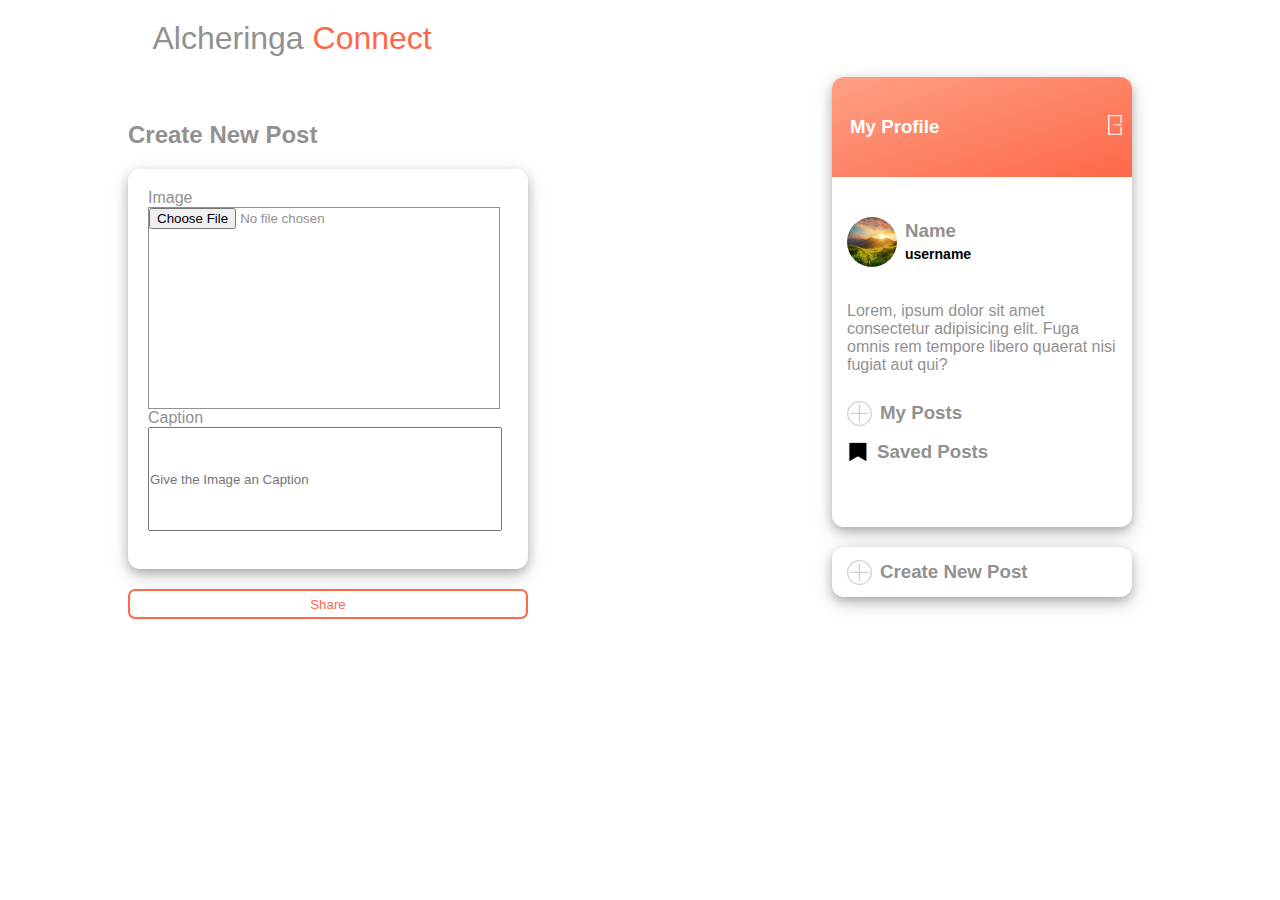
==== index3.html @ 7c02ea0c "push" ====
<!DOCTYPE html>
<html lang="en">
<head>
    <meta charset="UTF-8">
    <meta http-equiv="X-UA-Compatible" content="IE=edge">
    <meta name="viewport" content="width=device-width, initial-scale=1.0">
    <title>Create New Post</title>
    <link rel="stylesheet" href="style3.css">
</head>
<body>
    <nav>
        <img src="favicon.ico" alt="" class="ico">
        <h1>Alcheringa <span>Connect</span></h1>
    </nav>
    <main>
        <div class="create-new-post">
            <h2>Create New Post</h2>
            <div class="create">
                <form action="">
                    <label for="image">Image</label>
                    <input type="file" id="img" name="img" accept="image/*" placeholder="Upload An Image">
                    <label for="Caption">Caption</label>
                    <input type="text" title="Give an Image Caption" placeholder="Give the Image an Caption">
                </form>
            </div>
            <button>Share</button>
        </div>
        <div class="side">
        <div class="my-profile">
            <div class="protop">
                <h3 class="user">My Profile</h3>
                <a href="index2.html"><img src="exit.png" alt="" class="back"></a>
            </div>
            <div class="mpmain">
                <div class="username">
                    <img src="pic1.jpg" alt="" class="username-pic">
                    <h3>Name<br><span class="user_name">username</span> </h3>
                </div>
                <p>Lorem, ipsum dolor sit amet consectetur adipisicing elit. Fuga omnis rem tempore libero quaerat nisi fugiat aut qui?</p>
                <a href="index4.html"><div class="my-posts">
                    <img src="plus.svg" alt="" class="plus">
                    <h3>My Posts</h3>
                </div></a>
                <div class="saved">
                    <img src="bookmark.png" alt="" class="save">
                    <h3>Saved Posts</h3>
                </div>
            </div>
        </div>
        <a href="index3.html"><div class="new">
            <img src="plus.svg" alt="" class="plus">
            <h3>Create New Post</h3>
        </div> </a> 
    </div>
    </main>
</body>
</html>
---- style3.css ----
*{
    margin: 0;
    padding: 0;
    font-family: sans-serif;
    color: rgb(145,145,145);
    text-decoration: none;
}
h1,.ico{
    display: inline-block;
    position: relative;
    margin-top: 20px; 
    left: 10%;
    color: rgb(145,145,145);
    
}
h1{
    font-weight: 400;
}
.ico{
    width: 20px;
}
span{
    color: rgb(254, 104, 72);
}
.create-new-post{
    margin: 5%;
    margin-left: 10%;
    display: inline-block;
}
.create{
    margin-top: 5%;
    margin-bottom: 5%;
    width: 400px;
    height: 400px;
    border-radius: 12px;
    box-shadow: 0 4px 8px 0 rgba(0, 0, 0, 0.2), 0 6px 20px 0 rgba(0, 0, 0, 0.19);
    box-sizing: border-box;
    padding :20px;
}
.my-profile{
    margin: 20px;
    width: 300px;
    height: 450px;
    border-radius: 12px;
    box-shadow: 0 4px 8px 0 rgba(0, 0, 0, 0.2), 0 6px 20px 0 rgba(0, 0, 0, 0.19);
}
.username-pic{
    width: 50px;
    height: 50px;
    border-radius: 50%;
}
.plus{
    width: 25px;
}
.protop{
    display: flex;
    justify-content: space-between;
    box-sizing: border-box;
    padding :10px;   
    height: 100px;
    background-image: linear-gradient(to bottom right, rgb(254, 160, 133), rgb(254, 104, 72));
    border-radius: 12px 12px 0px 0px;
    align-items: center;
}
.user{
    color: white;
}
.mpmain{
    box-sizing: border-box;
    padding: 15px;
}
.back{
    height: 20px;
    width: 14px;
}
.username{
    display: flex;
    align-items: center ;
    margin-top: 20px;
    margin-bottom: 30px;
}
.my-posts{
    margin-top: 20px;
    display: flex;
    align-items: center;
}
.saved{
    display: flex;
    align-items: center;
}
.new{
    margin: 20px;
    box-sizing: border-box;
    padding: 15px;
    display: flex;
    align-items: center;
    height: 50px;
    width: 300px;
    border-radius: 12px;
    box-shadow: 0 4px 8px 0 rgba(0, 0, 0, 0.2), 0 6px 20px 0 rgba(0, 0, 0, 0.19);
}
.side{
    float: right;
    margin-right: 10%
}
input[type="file"]{
    margin: auto;
    width: 350px;
    height: 200px;
    border: 1px rgb(145,145,145) solid;
    
}
input[type="text"]{
    width: 350px;
    height: 100px;
}
button{
    width: 400px;
    height: 30px;
    border-radius: 7px;
    color: rgb(254, 104, 72);
    background-color: rgb(255, 255, 255);
    border: 2px solid rgb(254, 104, 72);
}
.save{
    left: 290px;
    width: 22px;
    height: 40px;
}
h3{
    display: inline-block;
    padding: 8px;
}
.user_name{
    color: black;
    font-size: 14px;
}
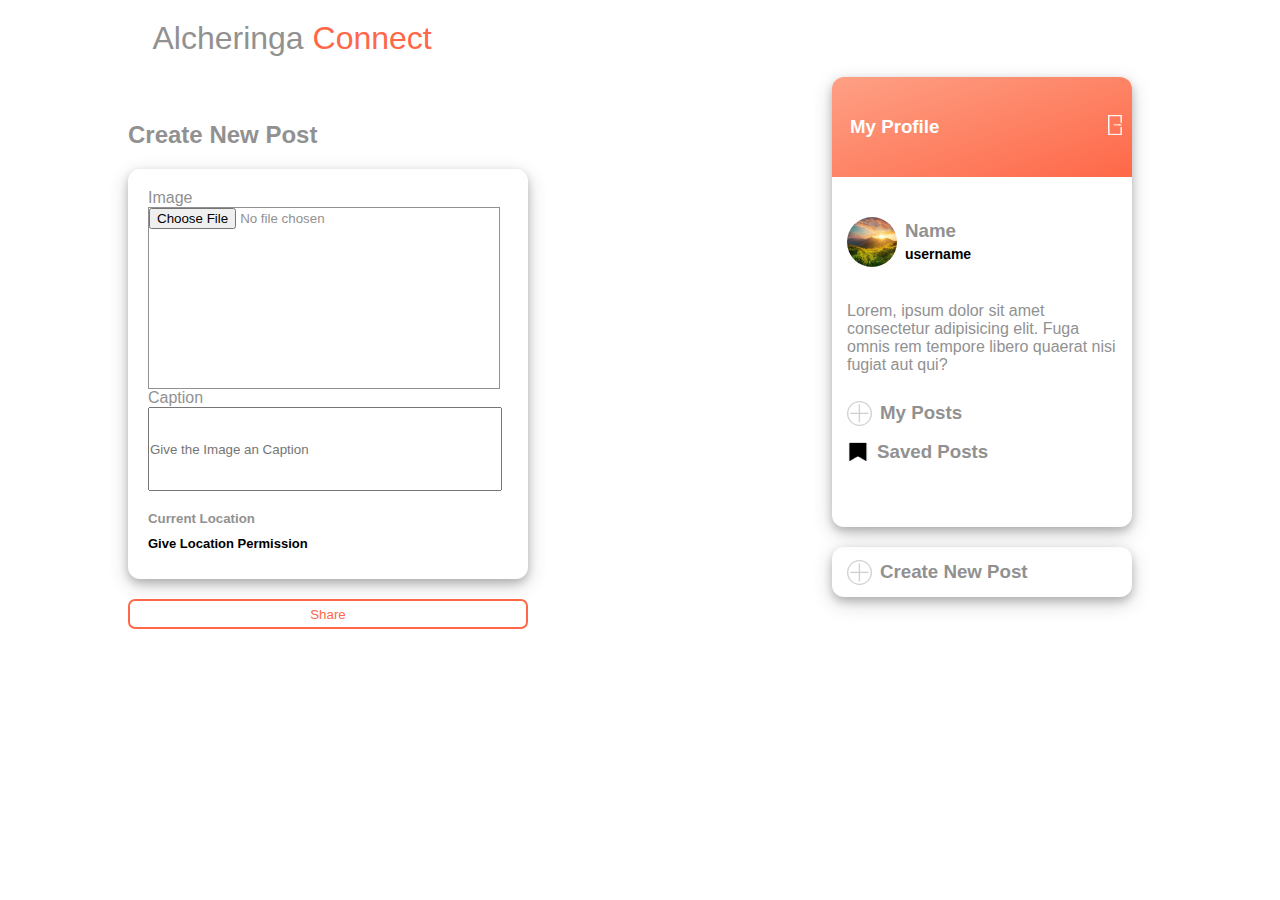
==== commit 48a3febb: "project(part2)" ====
--- a/index3.html
+++ b/index3.html
@@ -22,6 +22,10 @@
                     <label for="Caption">Caption</label>
                     <input type="text" title="Give an Image Caption" placeholder="Give the Image an Caption">
                 </form>
+                <div class="location">
+                    <h5>Current Location</h5>
+                    <h6 id="location">Give Location Permission</h6>
+                </div>
             </div>
             <button>Share</button>
         </div>
@@ -53,5 +57,34 @@
         </div> </a> 
     </div>
     </main>
+    <script>
+        const base='https://us1.locationiq.com/v1/reverse?key=pk.76dc2f013f6c23c3674d6f9c6991a279&lat='
+        const todo=async(lat,lon)=>{
+            const response= await fetch(base+lat+'&lon='+lon+'&format=json')
+            const data=await response.json()
+            return {
+                city : data.address.state_district,
+                state : data.address.state,
+                pincode : data.address.postcode
+            };
+        }
+        const out=(todo,lat,lon)=>{
+            const location=document.getElementById('location')
+            todo(lat,lon).then(data=>{
+                location.innerText=data.city+', '+data.state+', '+data.pincode
+            });
+        }
+        const successCallback= (position)=>{
+            console.log(position.coords)
+            const lat=position.coords.latitude
+            const lon=position.coords.longitude
+            console.log(lat,lon)
+            out(todo,lat,lon);
+        }
+        const errorCallback= (err)=>{
+            console.log(err)
+        }
+        navigator.geolocation.getCurrentPosition(successCallback,errorCallback);
+    </script>
 </body>
 </html>--- a/style3.css
+++ b/style3.css
@@ -31,7 +31,7 @@
     margin-top: 5%;
     margin-bottom: 5%;
     width: 400px;
-    height: 400px;
+    height: 410px;
     border-radius: 12px;
     box-shadow: 0 4px 8px 0 rgba(0, 0, 0, 0.2), 0 6px 20px 0 rgba(0, 0, 0, 0.19);
     box-sizing: border-box;
@@ -106,13 +106,13 @@
 input[type="file"]{
     margin: auto;
     width: 350px;
-    height: 200px;
+    height: 180px;
     border: 1px rgb(145,145,145) solid;
     
 }
 input[type="text"]{
     width: 350px;
-    height: 100px;
+    height: 80px;
 }
 button{
     width: 400px;
@@ -134,4 +134,14 @@
 .user_name{
     color: black;
     font-size: 14px;
-}   +}
+.location{
+    padding:10px 0 10px 0 ;
+}
+.location h5{
+    padding:10px 0 10px 0 ;
+}
+.location h6{
+    font-size: 13px;
+    color: black;
+}